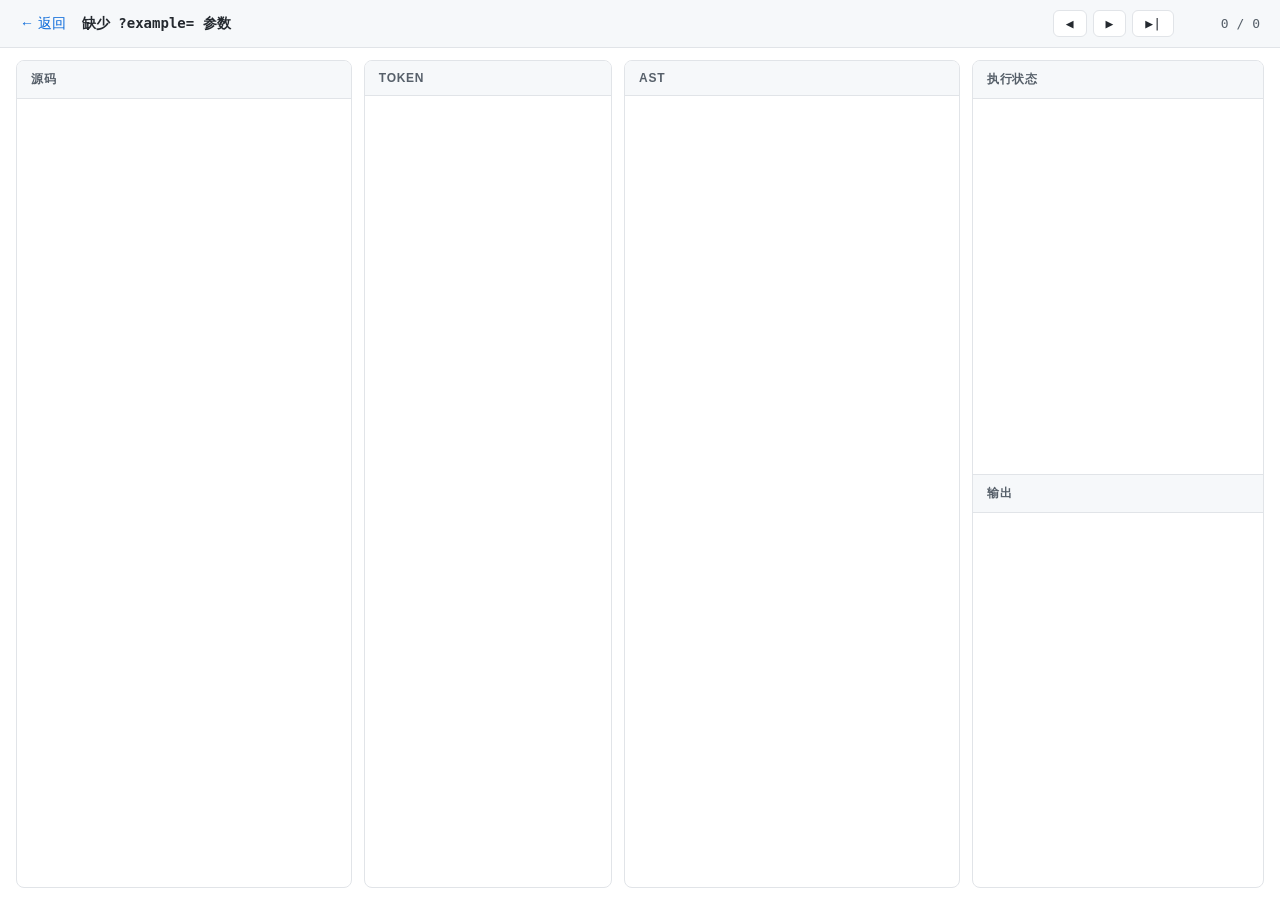
==== docs/demo/viewer.html @ 2ebe2e89 "feat: add visualization demo" ====
<!DOCTYPE html>
<html lang="zh-CN">
<head>
  <meta charset="UTF-8">
  <meta name="viewport" content="width=device-width, initial-scale=1.0">
  <title>minilang 查看器</title>
  <link rel="stylesheet" href="style.css">
</head>
<body>
  <header class="toolbar">
    <a class="back" href="index.html">← 返回</a>
    <span id="title" class="title"></span>
    <div class="controls">
      <button id="prev" title="上一步（←）">◀</button>
      <button id="play" title="播放/暂停（空格）">▶</button>
      <button id="next" title="下一步（→）">▶|</button>
      <span id="step-label" class="step-label">0 / 0</span>
    </div>
  </header>
  <main class="viewer">
    <section class="panel" id="panel-source">
      <h2>源码</h2>
      <div id="source" class="source"></div>
    </section>
    <section class="panel" id="panel-tokens">
      <h2>Token</h2>
      <div id="tokens" class="tokens"></div>
    </section>
    <section class="panel" id="panel-ast">
      <h2>AST</h2>
      <div id="ast" class="ast"></div>
    </section>
    <section class="panel" id="panel-state">
      <h2>执行状态</h2>
      <div id="state" class="state"></div>
      <h3>输出</h3>
      <pre id="output" class="output"></pre>
    </section>
  </main>
  <script src="app.js"></script>
</body>
</html>
---- docs/demo/style.css ----
:root {
  --bg: #ffffff;
  --panel-bg: #ffffff;
  --panel-border: #e1e4e8;
  --panel-header: #f6f8fa;
  --text: #24292f;
  --text-dim: #57606a;
  --accent: #0969da;
  --accent-bg: #ddf4ff;
  --green: #1a7f37;
  --green-bg: #dafbe1;
  --yellow: #9a6700;
  --yellow-bg: #fff8c5;
  --red: #cf222e;
  --red-bg: #ffebe9;
  --mono: ui-monospace, SFMono-Regular, "SF Mono", Menlo, Consolas, monospace;
}

* { box-sizing: border-box; }
html, body { height: 100%; }
body {
  margin: 0;
  font-family: -apple-system, BlinkMacSystemFont, "Segoe UI", sans-serif;
  background: var(--bg);
  color: var(--text);
  display: flex;
  flex-direction: column;
}

/* 首页 */
.example-list {
  max-width: 760px;
  margin: 64px auto;
  padding: 0 24px;
}
.example-list h1 {
  font-size: 28px;
  margin: 0 0 8px;
  font-weight: 600;
}
.example-list > p {
  color: var(--text-dim);
  margin: 0 0 32px;
  font-size: 15px;
}
.example-card {
  display: block;
  background: var(--panel-bg);
  border: 1px solid var(--panel-border);
  border-radius: 10px;
  padding: 20px 24px;
  margin-bottom: 16px;
  text-decoration: none;
  color: inherit;
  transition: border-color 0.15s, box-shadow 0.15s;
}
.example-card:hover {
  border-color: var(--accent);
  box-shadow: 0 1px 3px rgba(0, 0, 0, 0.06);
}
.example-card h2 {
  margin: 0 0 6px;
  font-size: 16px;
  font-family: var(--mono);
  color: var(--accent);
}
.example-card p {
  margin: 0;
  color: var(--text-dim);
  font-size: 14px;
}

/* 工具栏 */
.toolbar {
  display: flex;
  align-items: center;
  gap: 16px;
  padding: 10px 20px;
  background: var(--panel-header);
  border-bottom: 1px solid var(--panel-border);
  flex-shrink: 0;
}
.toolbar .back {
  color: var(--accent);
  text-decoration: none;
  font-size: 14px;
}
.toolbar .back:hover { text-decoration: underline; }
.toolbar .title {
  font-weight: 600;
  font-family: var(--mono);
  font-size: 14px;
}
.controls {
  margin-left: auto;
  display: flex;
  align-items: center;
  gap: 6px;
}
.controls button {
  padding: 5px 12px;
  border: 1px solid var(--panel-border);
  border-radius: 6px;
  background: #ffffff;
  color: var(--text);
  cursor: pointer;
  font-size: 13px;
  font-family: var(--mono);
  transition: background 0.15s, border-color 0.15s;
}
.controls button:hover:not(:disabled) {
  background: var(--panel-header);
  border-color: var(--accent);
}
.controls button:disabled {
  opacity: 0.4;
  cursor: default;
}
.step-label {
  font-size: 13px;
  color: var(--text-dim);
  font-family: var(--mono);
  min-width: 80px;
  text-align: right;
}

/* 四栏布局 */
.viewer {
  display: grid;
  grid-template-columns: 1.15fr 0.85fr 1.15fr 1fr;
  gap: 12px;
  padding: 12px 16px;
  flex: 1;
  min-height: 0;
}
.panel {
  background: var(--panel-bg);
  border: 1px solid var(--panel-border);
  border-radius: 8px;
  overflow: hidden;
  min-height: 0;
  display: flex;
  flex-direction: column;
}
.panel h2 {
  margin: 0;
  padding: 10px 14px;
  font-size: 12px;
  font-weight: 600;
  color: var(--text-dim);
  text-transform: uppercase;
  letter-spacing: 0.06em;
  background: var(--panel-header);
  border-bottom: 1px solid var(--panel-border);
  flex-shrink: 0;
}
.panel h3 {
  margin: 0;
  padding: 10px 14px;
  font-size: 12px;
  font-weight: 600;
  color: var(--text-dim);
  text-transform: uppercase;
  letter-spacing: 0.06em;
  background: var(--panel-header);
  border-top: 1px solid var(--panel-border);
  border-bottom: 1px solid var(--panel-border);
  flex-shrink: 0;
}

/* 源码 */
.source {
  font-family: var(--mono);
  font-size: 13px;
  line-height: 1.7;
  white-space: pre-wrap;
  word-break: break-all;
  padding: 12px 14px;
  overflow: auto;
  flex: 1;
  min-height: 0;
}
.source-seg {
  border-radius: 2px;
  cursor: pointer;
  transition: background 0.1s;
}
.source-seg:hover {
  background: var(--panel-header);
}
.source-seg.highlight {
  background: var(--accent-bg);
  box-shadow: inset 0 -1px 0 var(--accent);
}

/* Token */
.tokens {
  display: flex;
  flex-wrap: wrap;
  gap: 4px;
  align-content: flex-start;
  padding: 12px 14px;
  overflow: auto;
  flex: 1;
  min-height: 0;
}
.token {
  padding: 2px 8px;
  border-radius: 4px;
  background: var(--panel-header);
  border: 1px solid var(--panel-border);
  font-family: var(--mono);
  font-size: 12px;
  cursor: pointer;
  transition: background 0.1s, border-color 0.1s;
}
.token:hover {
  border-color: var(--accent);
}
.token.highlight {
  background: var(--accent-bg);
  border-color: var(--accent);
  color: var(--accent);
  font-weight: 600;
}

/* AST */
.ast {
  font-family: var(--mono);
  font-size: 13px;
  line-height: 1.9;
  padding: 12px 14px;
  overflow: auto;
  flex: 1;
  min-height: 0;
}
.ast-label {
  display: inline-block;
  padding: 1px 6px;
  border-radius: 4px;
  cursor: pointer;
  transition: background 0.1s, color 0.1s;
}
.ast-label:hover {
  background: var(--panel-header);
}
.ast-label.ancestor {
  background: var(--panel-header);
  color: var(--text-dim);
}
.ast-label.active {
  background: var(--accent-bg);
  color: var(--accent);
  box-shadow: 0 0 0 1px var(--accent);
}
.ast-children {
  margin-left: 18px;
  border-left: 1px dashed var(--panel-border);
  padding-left: 10px;
}

/* 执行状态 */
.state {
  font-family: var(--mono);
  font-size: 13px;
  padding: 12px 14px;
  overflow: auto;
  flex: 1;
  min-height: 0;
}
.state-action {
  display: inline-block;
  padding: 2px 10px;
  border-radius: 4px;
  font-size: 12px;
  margin-bottom: 10px;
  font-weight: 600;
}
.state-action.execute { background: var(--accent-bg); color: var(--accent); }
.state-action.evaluate { background: var(--green-bg); color: var(--green); }
.state-action.print { background: var(--yellow-bg); color: var(--yellow); }
.state-action.error { background: var(--red-bg); color: var(--red); }
.state-action.select { background: var(--panel-header); color: var(--text-dim); }
.env-scope {
  margin-top: 8px;
  padding: 8px 10px;
  border-radius: 6px;
  background: var(--panel-header);
  border: 1px solid var(--panel-border);
}
.env-scope-label {
  font-size: 11px;
  color: var(--text-dim);
  margin-bottom: 4px;
  font-weight: 600;
}
.env-row {
  display: flex;
  gap: 8px;
  padding: 1px 0;
}
.env-name { color: var(--accent); }
.env-value { color: var(--text-dim); }
.env-empty {
  color: var(--text-dim);
  font-style: italic;
}

/* 输出 */
.output {
  margin: 0;
  font-family: var(--mono);
  font-size: 13px;
  padding: 12px 14px;
  min-height: 80px;
  flex: 1;
  overflow: auto;
  white-space: pre-wrap;
}
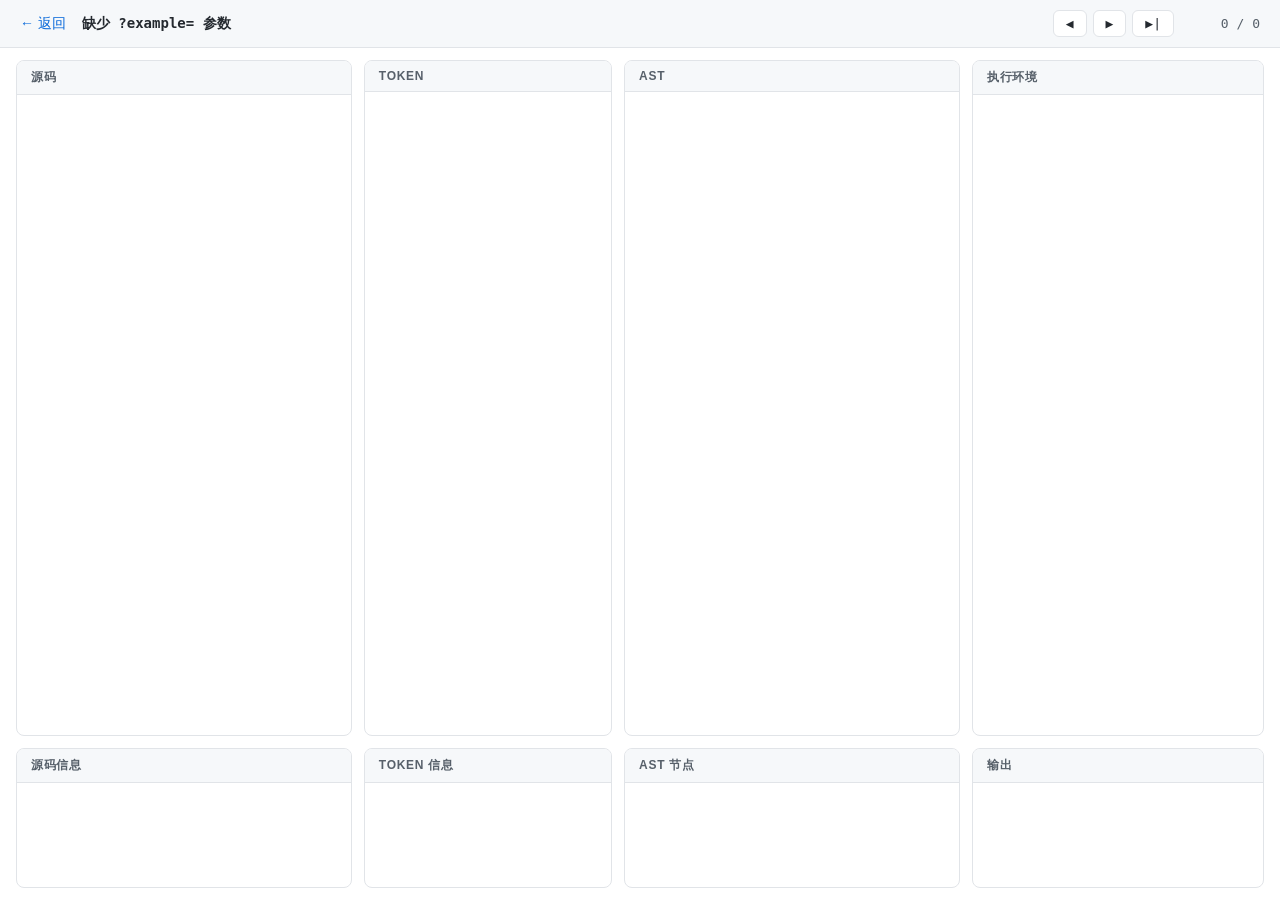
==== commit a6ff3a4c: "style(demo): list each token in an AST node's range with type, lexeme, literal, and line on separate" ====
--- a/docs/demo/viewer.html
+++ b/docs/demo/viewer.html
@@ -30,10 +30,25 @@
       <h2>AST</h2>
       <div id="ast" class="ast"></div>
     </section>
-    <section class="panel" id="panel-state">
-      <h2>执行状态</h2>
-      <div id="state" class="state"></div>
-      <h3>输出</h3>
+    <section class="panel" id="panel-env">
+      <h2>执行环境</h2>
+      <div id="env-state" class="info-content"></div>
+    </section>
+
+    <section class="panel panel-info" id="panel-source-info">
+      <h2>源码信息</h2>
+      <div id="source-info" class="info-content"></div>
+    </section>
+    <section class="panel panel-info" id="panel-token-info">
+      <h2>Token 信息</h2>
+      <div id="token-info" class="info-content"></div>
+    </section>
+    <section class="panel panel-info" id="panel-node-info">
+      <h2>AST 节点</h2>
+      <div id="node-info" class="info-content"></div>
+    </section>
+    <section class="panel panel-info" id="panel-output">
+      <h2>输出</h2>
       <pre id="output" class="output"></pre>
     </section>
   </main>
--- a/docs/demo/style.css
+++ b/docs/demo/style.css
@@ -124,15 +124,25 @@
   text-align: right;
 }
 
-/* 四栏布局 */
+/* 2 行 4 列布局 */
 .viewer {
   display: grid;
   grid-template-columns: 1.15fr 0.85fr 1.15fr 1fr;
+  grid-template-rows: 1fr auto;
   gap: 12px;
   padding: 12px 16px;
   flex: 1;
   min-height: 0;
 }
+#panel-source    { grid-column: 1; grid-row: 1; }
+#panel-tokens    { grid-column: 2; grid-row: 1; }
+#panel-ast       { grid-column: 3; grid-row: 1; }
+#panel-env       { grid-column: 4; grid-row: 1; }
+#panel-source-info { grid-column: 1; grid-row: 2; }
+#panel-token-info  { grid-column: 2; grid-row: 2; }
+#panel-node-info   { grid-column: 3; grid-row: 2; }
+#panel-output      { grid-column: 4; grid-row: 2; }
+
 .panel {
   background: var(--panel-bg);
   border: 1px solid var(--panel-border);
@@ -144,7 +154,7 @@
 }
 .panel h2 {
   margin: 0;
-  padding: 10px 14px;
+  padding: 8px 14px;
   font-size: 12px;
   font-weight: 600;
   color: var(--text-dim);
@@ -154,18 +164,10 @@
   border-bottom: 1px solid var(--panel-border);
   flex-shrink: 0;
 }
-.panel h3 {
-  margin: 0;
-  padding: 10px 14px;
-  font-size: 12px;
-  font-weight: 600;
-  color: var(--text-dim);
-  text-transform: uppercase;
-  letter-spacing: 0.06em;
-  background: var(--panel-header);
-  border-top: 1px solid var(--panel-border);
-  border-bottom: 1px solid var(--panel-border);
-  flex-shrink: 0;
+
+.panel-info {
+  min-height: 140px;
+  max-height: 32vh;
 }
 
 /* 源码 */
@@ -175,7 +177,7 @@
   line-height: 1.7;
   white-space: pre-wrap;
   word-break: break-all;
-  padding: 12px 14px;
+  padding: 10px 14px;
   overflow: auto;
   flex: 1;
   min-height: 0;
@@ -199,7 +201,7 @@
   flex-wrap: wrap;
   gap: 4px;
   align-content: flex-start;
-  padding: 12px 14px;
+  padding: 10px 14px;
   overflow: auto;
   flex: 1;
   min-height: 0;
@@ -229,7 +231,7 @@
   font-family: var(--mono);
   font-size: 13px;
   line-height: 1.9;
-  padding: 12px 14px;
+  padding: 10px 14px;
   overflow: auto;
   flex: 1;
   min-height: 0;
@@ -259,51 +261,43 @@
   padding-left: 10px;
 }
 
-/* 执行状态 */
-.state {
-  font-family: var(--mono);
-  font-size: 13px;
-  padding: 12px 14px;
-  overflow: auto;
-  flex: 1;
-  min-height: 0;
-}
-.state-action {
-  display: inline-block;
-  padding: 2px 10px;
-  border-radius: 4px;
-  font-size: 12px;
-  margin-bottom: 10px;
-  font-weight: 600;
-}
-.state-action.execute { background: var(--accent-bg); color: var(--accent); }
-.state-action.evaluate { background: var(--green-bg); color: var(--green); }
-.state-action.print { background: var(--yellow-bg); color: var(--yellow); }
-.state-action.error { background: var(--red-bg); color: var(--red); }
-.state-action.select { background: var(--panel-header); color: var(--text-dim); }
-.env-scope {
-  margin-top: 8px;
-  padding: 8px 10px;
-  border-radius: 6px;
-  background: var(--panel-header);
-  border: 1px solid var(--panel-border);
-}
-.env-scope-label {
-  font-size: 11px;
-  color: var(--text-dim);
+/* 信息面板 */
+.info-content {
+  font-family: var(--mono);
+  font-size: 13px;
+  padding: 10px 14px;
+  overflow: auto;
+  min-height: 0;
+  flex: 1;
+}
+.info-grid {
+  display: grid;
+  grid-template-columns: max-content 1fr;
+  gap: 3px 14px;
+}
+.info-key {
+  color: var(--accent);
+  font-weight: 500;
+  white-space: nowrap;
+}
+.info-value {
+  color: var(--text);
+  word-break: break-all;
+  white-space: pre-wrap;
+}
+.info-empty {
+  color: var(--text-dim);
+  font-style: italic;
+}
+.info-sub {
+  margin-top: 10px;
+  padding-top: 8px;
+  border-top: 1px dashed var(--panel-border);
+}
+.info-sub-title {
+  color: var(--text);
+  font-weight: 600;
   margin-bottom: 4px;
-  font-weight: 600;
-}
-.env-row {
-  display: flex;
-  gap: 8px;
-  padding: 1px 0;
-}
-.env-name { color: var(--accent); }
-.env-value { color: var(--text-dim); }
-.env-empty {
-  color: var(--text-dim);
-  font-style: italic;
 }
 
 /* 输出 */
@@ -311,7 +305,7 @@
   margin: 0;
   font-family: var(--mono);
   font-size: 13px;
-  padding: 12px 14px;
+  padding: 10px 14px;
   min-height: 80px;
   flex: 1;
   overflow: auto;
